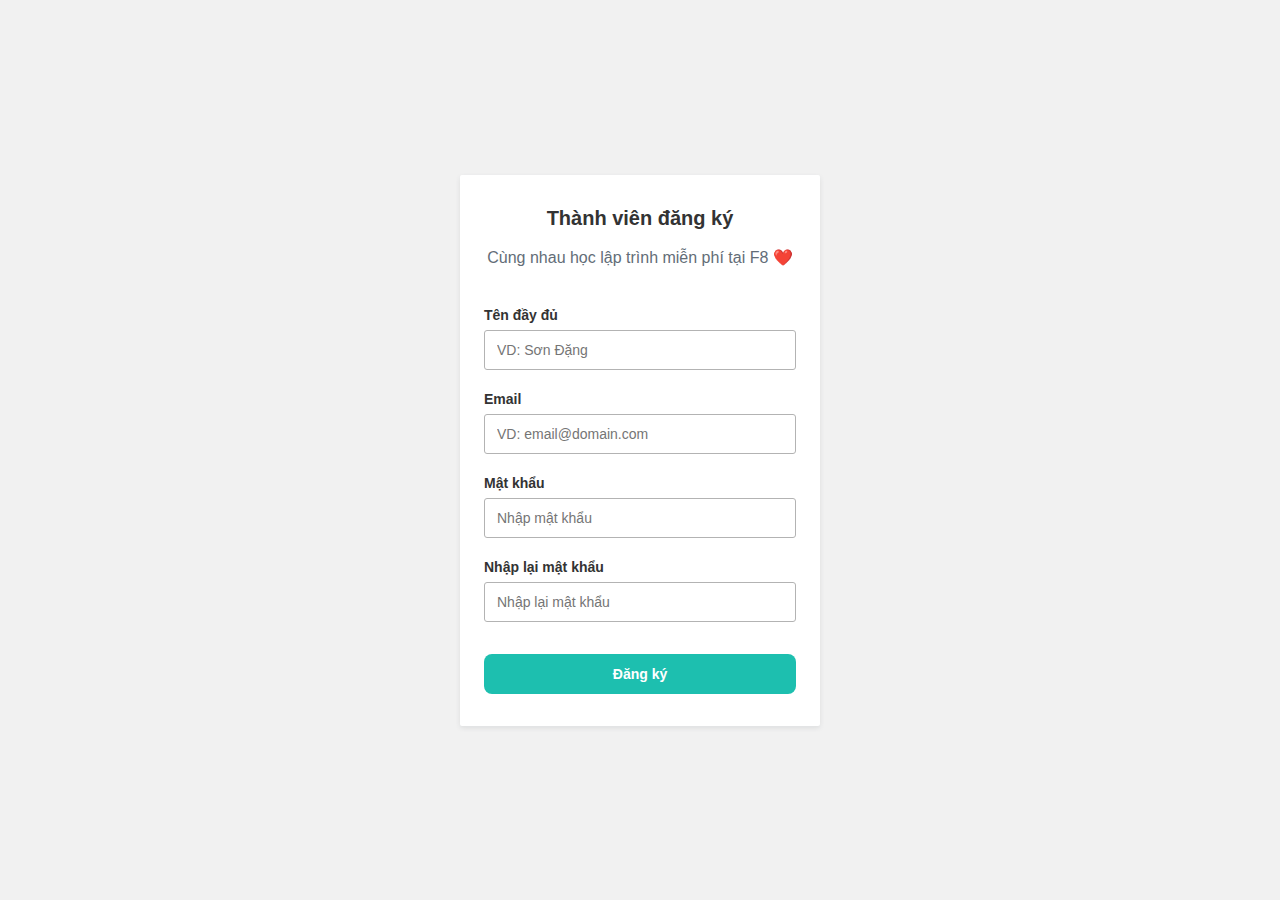
==== index.html @ e8a4339a "- Validate form: password_confirmation. - Custom message. - Validate multiple rules." ====
<!DOCTYPE html>
<html lang="en">
  <head>
    <meta charset="UTF-8" />
    <meta name="viewport" content="width=device-width, initial-scale=1.0" />
    <title>Document</title>
    <link rel="stylesheet" href="style.css" />
  </head>
  <body>
    <div class="main">
      <form action="" method="POST" class="form" id="form-1">
        <h3 class="heading">Thành viên đăng ký</h3>
        <p class="desc">Cùng nhau học lập trình miễn phí tại F8 ❤️</p>

        <div class="spacer"></div>

        <div class="form-group">
          <label for="fullname" class="form-label">Tên đầy đủ</label>
          <input id="fullname" name="fullname" type="text" placeholder="VD: Sơn Đặng" class="form-control" />
          <span class="form-message"></span>
        </div>

        <div class="form-group">
          <label for="email" class="form-label">Email</label>
          <input id="email" name="email" type="text" placeholder="VD: email@domain.com" class="form-control" />
          <span class="form-message"></span>
        </div>

        <div class="form-group">
          <label for="password" class="form-label">Mật khẩu</label>
          <input id="password" name="password" type="password" placeholder="Nhập mật khẩu" class="form-control" />
          <span class="form-message"></span>
        </div>

        <div class="form-group">
          <label for="password_confirmation" class="form-label">Nhập lại mật khẩu</label>
          <input id="password_confirmation" name="password_confirmation" placeholder="Nhập lại mật khẩu" type="password" class="form-control" />
          <span class="form-message"></span>
        </div>

        <button class="form-submit">Đăng ký</button>
      </form>
    </div>

    <script type="module" src="main.js"></script>
    <script src="./formValidation/validator.js"></script>
    <script>
      Validator({
        form: "#form-1",
        errorSelector: ".form-message",
        rules: [
          Validator.isRequired("#fullname", "Vui lòng nhập tên."),
          Validator.isRequired("#email", "Vui lòng nhập email."),
          Validator.isEmail("#email", "Vui lòng nhập đúng kiểu email."),
          Validator.minLength("#password", 6, `Vui lòng nhập nhiều hơn 6 kí tự.`),
          Validator.isRequired("#password_confirmation"),
          Validator.isConfirmed(
            "#password_confirmation",
            function () {
              // Return value to check similar with input password that user is typing. Identify ID #form-1 so as not to confuse it with another form.
              return document.querySelector("#form-1 #password").value;
            },
            "Giá trị nhập lại không đúng."
          ),
        ],
      });
    </script>
  </body>
</html>
---- style.css ----
* {
  padding: 0;
  margin: 0;
  box-sizing: border-box;
}
html {
  color: #333;
  font-size: 62.5%;
  font-family: "Open Sans", sans-serif;
}
.main {
  background: #f1f1f1;
  min-height: 100vh;
  display: flex;
  justify-content: center;
}
.form {
  width: 360px;
  min-height: 100px;
  padding: 32px 24px;
  text-align: center;
  background: #fff;
  border-radius: 2px;
  margin: 24px;
  align-self: center;
  box-shadow: 0 2px 5px 0 rgba(51, 62, 73, 0.1);
}
.form .heading {
  font-size: 2rem;
}
.form .desc {
  text-align: center;
  color: #636d77;
  font-size: 1.6rem;
  font-weight: lighter;
  line-height: 2.4rem;
  margin-top: 16px;
  font-weight: 300;
}

.form-group {
  display: flex;
  margin-bottom: 16px;
  flex-direction: column;
}

.form-label,
.form-message {
  text-align: left;
}

.form-label {
  font-weight: 700;
  padding-bottom: 6px;
  line-height: 1.8rem;
  font-size: 1.4rem;
}

.form-control {
  height: 40px;
  padding: 8px 12px;
  border: 1px solid #b3b3b3;
  border-radius: 3px;
  outline: none;
  font-size: 1.4rem;
}

.form-control:hover {
  border-color: #1dbfaf;
}

.form-group.invalid .form-control {
  border-color: #f33a58;
}

.form-group.invalid .form-message {
  color: #f33a58;
}

.form-message {
  font-size: 1.2rem;
  line-height: 1.6rem;
  padding: 4px 0 0;
}

.form-submit {
  outline: none;
  background-color: #1dbfaf;
  margin-top: 12px;
  padding: 12px 16px;
  font-weight: 600;
  color: #fff;
  border: none;
  width: 100%;
  font-size: 14px;
  border-radius: 8px;
  cursor: pointer;
}

.form-submit:hover {
  background-color: #1ac7b6;
}

.spacer {
  margin-top: 36px;
}
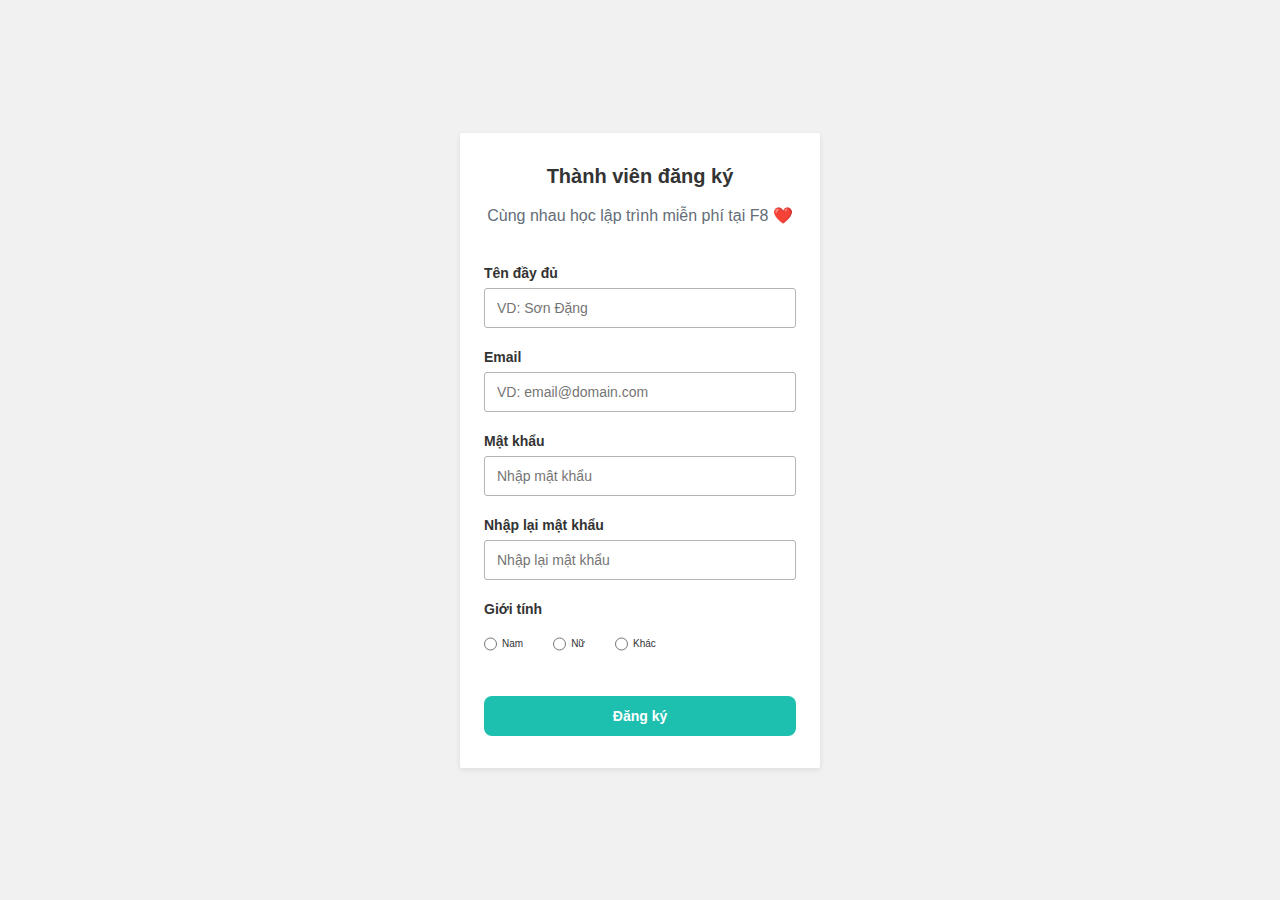
==== commit bfb46eb6: "- Add radio gender." ====
--- a/index.html
+++ b/index.html
@@ -38,6 +38,16 @@
           <span class="form-message"></span>
         </div>
 
+        <div class="form-group">
+          <label for="gender" class="form-label">Giới tính</label>
+          <div class="horizontal">
+            <div><input name="gender" type="radio" value="male" class="form-control" /> Nam</div>
+            <div><input name="gender" type="radio" value="female" class="form-control" /> Nữ</div>
+            <div><input name="gender" type="radio" value="other" class="form-control" /> Khác</div>
+          </div>
+          <span class="form-message"></span>
+        </div>
+
         <button class="form-submit">Đăng ký</button>
       </form>
     </div>
@@ -47,6 +57,7 @@
     <script>
       Validator({
         form: "#form-1",
+        formGroupSelector: ".form-group",
         errorSelector: ".form-message",
         rules: [
           Validator.isRequired("#fullname", "Vui lòng nhập tên."),
@@ -62,7 +73,13 @@
             },
             "Giá trị nhập lại không đúng."
           ),
+          Validator.isRequired("input[name=gender]"),
         ],
+        // Each form has its own submission handler, so it is not specifically recorded in the Validator file. To reuse for other forms.
+        onSubmit: function (data) {
+          console.log(data);
+          // TODO: call API.
+        },
       });
     </script>
   </body>
--- a/style.css
+++ b/style.css
@@ -42,6 +42,22 @@
   display: flex;
   margin-bottom: 16px;
   flex-direction: column;
+}
+
+.form-group .horizontal {
+  display: flex;
+  flex-direction: row;
+  justify-content: flex-start;
+  align-items: center;
+  gap: 30px;
+}
+
+.form-group .horizontal div {
+  display: flex;
+  flex-direction: row;
+  justify-content: center;
+  align-items: center;
+  gap: 5px;
 }
 
 .form-label,
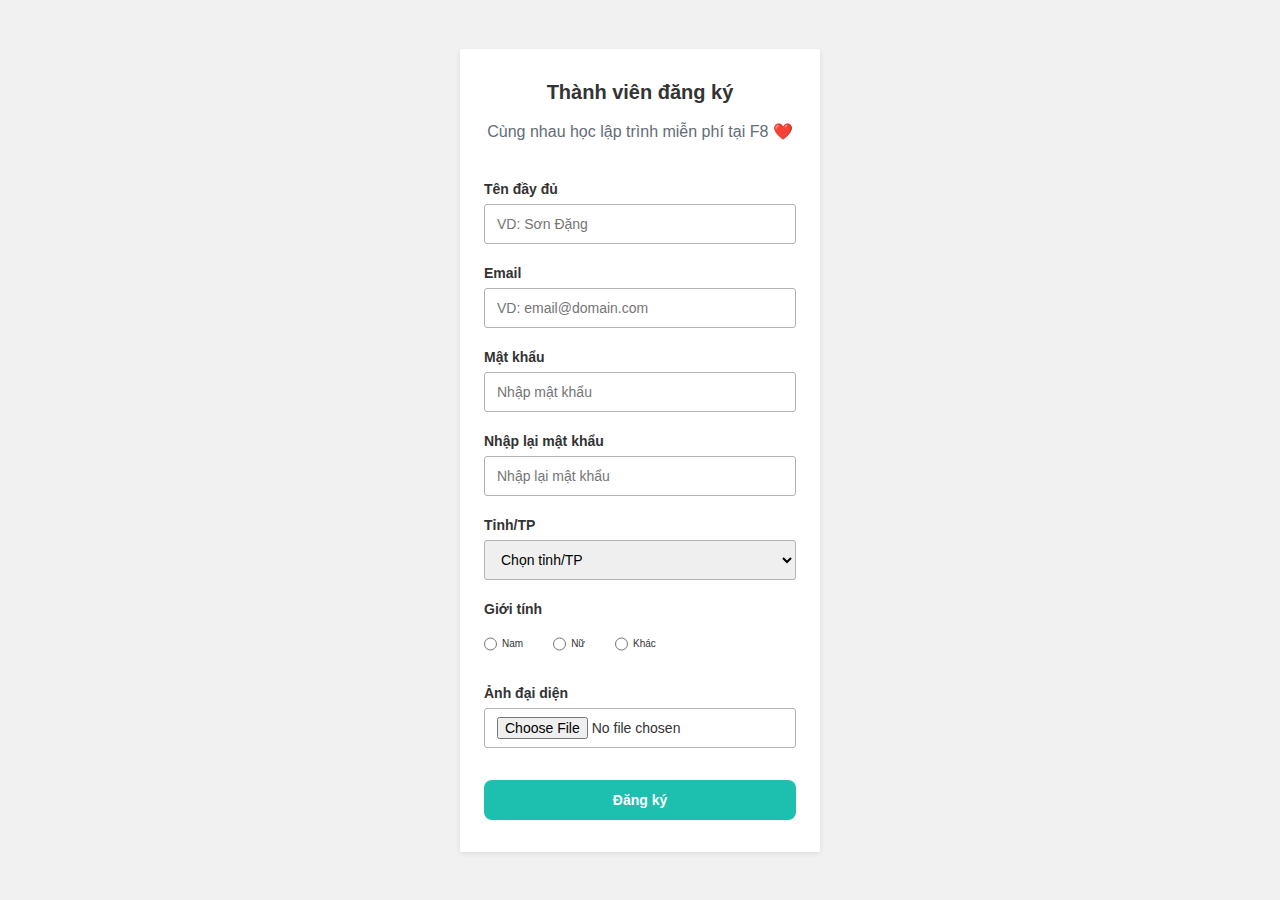
==== commit d764d96b: "- Submit checkbox and file." ====
--- a/index.html
+++ b/index.html
@@ -39,12 +39,28 @@
         </div>
 
         <div class="form-group">
+          <label for="province" class="form-label">Tỉnh/TP</label>
+          <select id="province" name="province" class="form-control">
+            <option value="">Chọn tỉnh/TP</option>
+            <option value="hn">Hà Nội</option>
+            <option value="hcm">HCM</option>
+          </select>
+          <span class="form-message"></span>
+        </div>
+
+        <div class="form-group">
           <label for="gender" class="form-label">Giới tính</label>
           <div class="horizontal">
             <div><input name="gender" type="radio" value="male" class="form-control" /> Nam</div>
             <div><input name="gender" type="radio" value="female" class="form-control" /> Nữ</div>
             <div><input name="gender" type="radio" value="other" class="form-control" /> Khác</div>
           </div>
+          <span class="form-message"></span>
+        </div>
+
+        <div class="form-group">
+          <label for="avatar" class="form-label">Ảnh đại diện</label>
+          <input id="avatar" name="avatar" type="file" class="form-control" />
           <span class="form-message"></span>
         </div>
 
@@ -73,7 +89,9 @@
             },
             "Giá trị nhập lại không đúng."
           ),
-          Validator.isRequired("input[name=gender]"),
+          // Validator.isRequired("input[name=gender]", "Vui lòng chọn giới tinh."),
+          Validator.isRequired("#province"),
+          Validator.isRequired("#avatar"),
         ],
         // Each form has its own submission handler, so it is not specifically recorded in the Validator file. To reuse for other forms.
         onSubmit: function (data) {
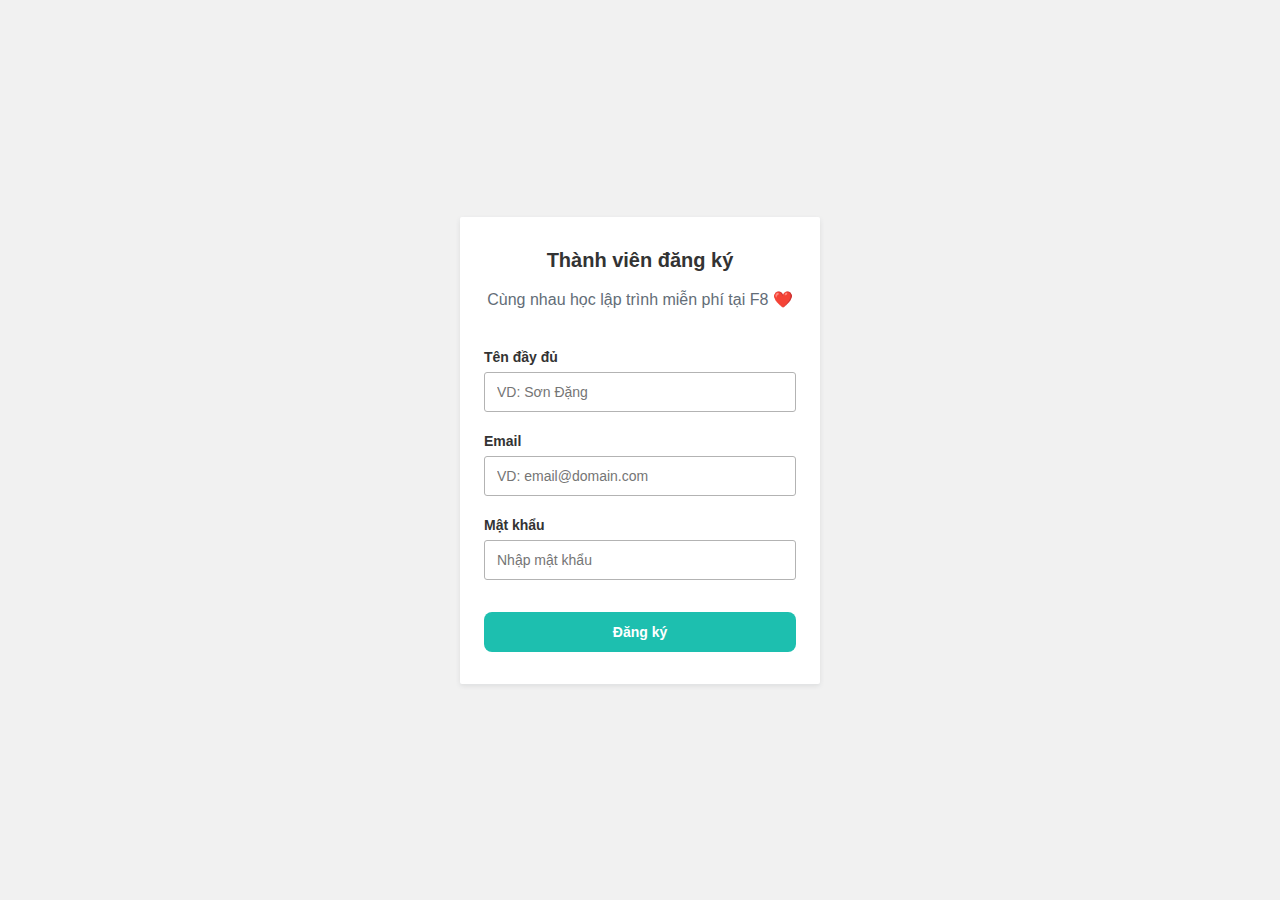
==== commit e34c646b: "- Build form validator 2." ====
--- a/index.html
+++ b/index.html
@@ -8,7 +8,7 @@
   </head>
   <body>
     <div class="main">
-      <form action="" method="POST" class="form" id="form-1">
+      <form action="" method="POST" class="form" id="register-form">
         <h3 class="heading">Thành viên đăng ký</h3>
         <p class="desc">Cùng nhau học lập trình miễn phí tại F8 ❤️</p>
 
@@ -16,51 +16,19 @@
 
         <div class="form-group">
           <label for="fullname" class="form-label">Tên đầy đủ</label>
-          <input id="fullname" name="fullname" type="text" placeholder="VD: Sơn Đặng" class="form-control" />
+          <input id="fullname" name="fullname" type="text" placeholder="VD: Sơn Đặng" class="form-control" rules="required" />
           <span class="form-message"></span>
         </div>
 
         <div class="form-group">
           <label for="email" class="form-label">Email</label>
-          <input id="email" name="email" type="text" placeholder="VD: email@domain.com" class="form-control" />
+          <input id="email" name="email" type="text" placeholder="VD: email@domain.com" class="form-control" rules="required|email" />
           <span class="form-message"></span>
         </div>
 
         <div class="form-group">
           <label for="password" class="form-label">Mật khẩu</label>
-          <input id="password" name="password" type="password" placeholder="Nhập mật khẩu" class="form-control" />
-          <span class="form-message"></span>
-        </div>
-
-        <div class="form-group">
-          <label for="password_confirmation" class="form-label">Nhập lại mật khẩu</label>
-          <input id="password_confirmation" name="password_confirmation" placeholder="Nhập lại mật khẩu" type="password" class="form-control" />
-          <span class="form-message"></span>
-        </div>
-
-        <div class="form-group">
-          <label for="province" class="form-label">Tỉnh/TP</label>
-          <select id="province" name="province" class="form-control">
-            <option value="">Chọn tỉnh/TP</option>
-            <option value="hn">Hà Nội</option>
-            <option value="hcm">HCM</option>
-          </select>
-          <span class="form-message"></span>
-        </div>
-
-        <div class="form-group">
-          <label for="gender" class="form-label">Giới tính</label>
-          <div class="horizontal">
-            <div><input name="gender" type="radio" value="male" class="form-control" /> Nam</div>
-            <div><input name="gender" type="radio" value="female" class="form-control" /> Nữ</div>
-            <div><input name="gender" type="radio" value="other" class="form-control" /> Khác</div>
-          </div>
-          <span class="form-message"></span>
-        </div>
-
-        <div class="form-group">
-          <label for="avatar" class="form-label">Ảnh đại diện</label>
-          <input id="avatar" name="avatar" type="file" class="form-control" />
+          <input id="password" name="password" type="password" placeholder="Nhập mật khẩu" class="form-control" rules="required|min:6" />
           <span class="form-message"></span>
         </div>
 
@@ -69,36 +37,22 @@
     </div>
 
     <script type="module" src="main.js"></script>
-    <script src="./formValidation/validator.js"></script>
+    <script src="./formValidation2/validator2.js"></script>
+
     <script>
-      Validator({
-        form: "#form-1",
-        formGroupSelector: ".form-group",
-        errorSelector: ".form-message",
-        rules: [
-          Validator.isRequired("#fullname", "Vui lòng nhập tên."),
-          Validator.isRequired("#email", "Vui lòng nhập email."),
-          Validator.isEmail("#email", "Vui lòng nhập đúng kiểu email."),
-          Validator.minLength("#password", 6, `Vui lòng nhập nhiều hơn 6 kí tự.`),
-          Validator.isRequired("#password_confirmation"),
-          Validator.isConfirmed(
-            "#password_confirmation",
-            function () {
-              // Return value to check similar with input password that user is typing. Identify ID #form-1 so as not to confuse it with another form.
-              return document.querySelector("#form-1 #password").value;
-            },
-            "Giá trị nhập lại không đúng."
-          ),
-          // Validator.isRequired("input[name=gender]", "Vui lòng chọn giới tinh."),
-          Validator.isRequired("#province"),
-          Validator.isRequired("#avatar"),
-        ],
-        // Each form has its own submission handler, so it is not specifically recorded in the Validator file. To reuse for other forms.
+      Validator2("#register-form", {
         onSubmit: function (data) {
           console.log(data);
-          // TODO: call API.
         },
       });
     </script>
+
+    <!-- <script>
+      var registerForm = new Validator2("#register-form");
+
+      registerForm.onSubmit = function (data) {
+        console.log(data);
+      };
+    </script> -->
   </body>
 </html>
